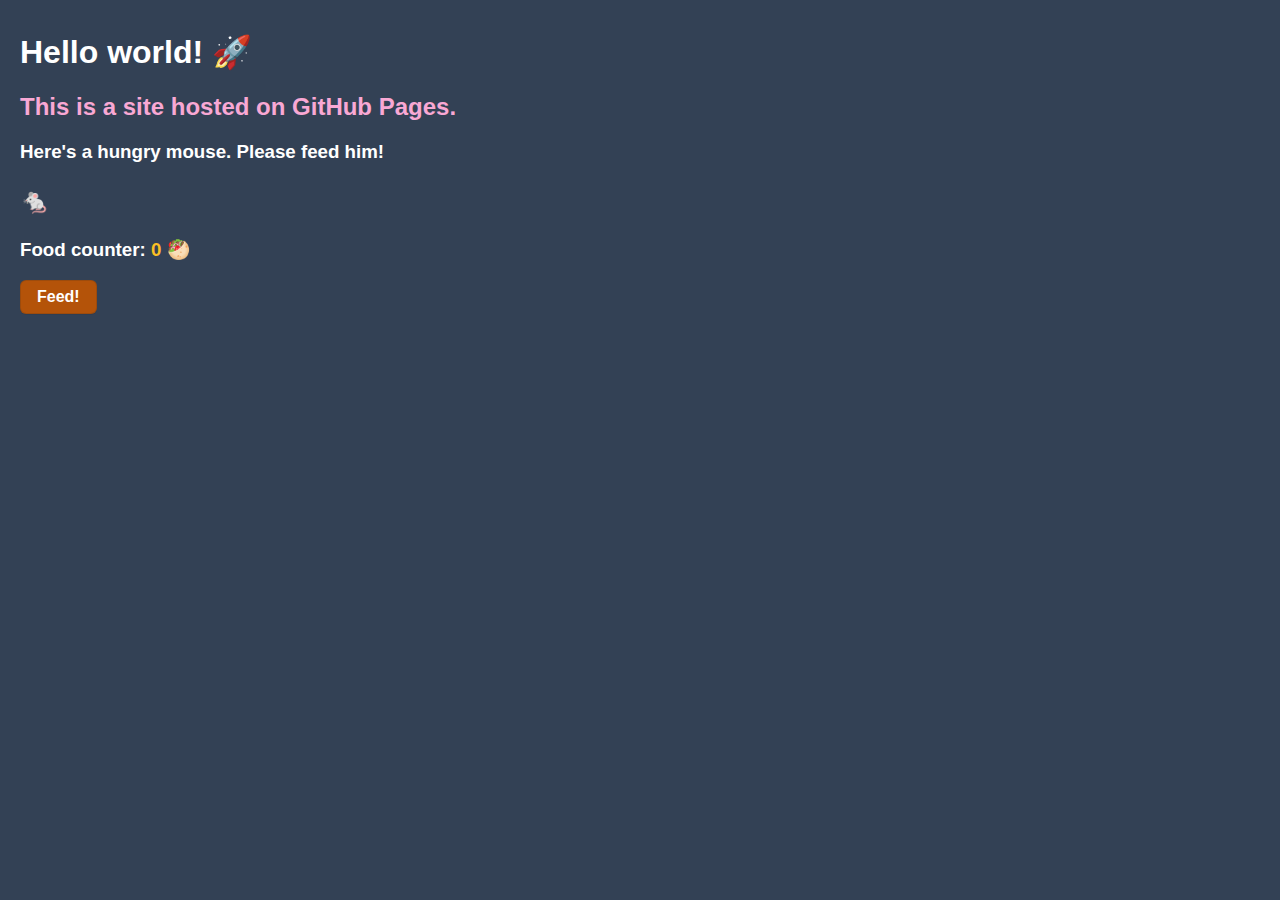
==== index.html @ b7b3318a "Updated File Upload" ====
<!DOCTYPE html>
<html lang="en">
  <head>
    <title>My NM2207 GitHub Portfolio</title>
    <script src="scripts/counter.js"></script>
    <link rel="stylesheet" href="styles/styles.css" />
  </head>
  <body>
    <h1>Hello world! 🚀</h1>
    <h2>This is a site hosted on GitHub Pages.</h2>
    <h3>Here's a hungry mouse. Please feed him!</h3>
    <h3 class="mouse">🐁</h3>
    <h3>Food counter: <span class="counter">0</span> 🥙</h3>
    <button>Feed!</button>
  </body>
</html>
---- styles/styles.css ----
body {
  background-color: #334155;
  font-family: -apple-system, BlinkMacSystemFont, Segoe UI, Roboto, Oxygen,
    Ubuntu, Cantarell, Fira Sans, Droid Sans, Helvetica Neue, sans-serif;
  color: white;
  padding-left: 12px;
  padding-top: 4px;
}

.mouse {
  font-size: 24px;
}

.counter {
  color: #fbbf24;
}

h2 {
  color: #f9a8d4;
}

/* CSS */
button {
  appearance: none;
  background-color: #b45309;
  border: 1px solid rgba(27, 31, 35, 0.15);
  border-radius: 6px;
  box-shadow: rgba(27, 31, 35, 0.1) 0 1px 0;
  box-sizing: border-box;
  color: #fff;
  cursor: pointer;
  display: inline-block;
  font-size: 16px;
  font-weight: 600;
  line-height: 20px;
  padding: 6px 16px;
  position: relative;
  text-align: center;
}

button:hover {
  background-color: #92400e;
}
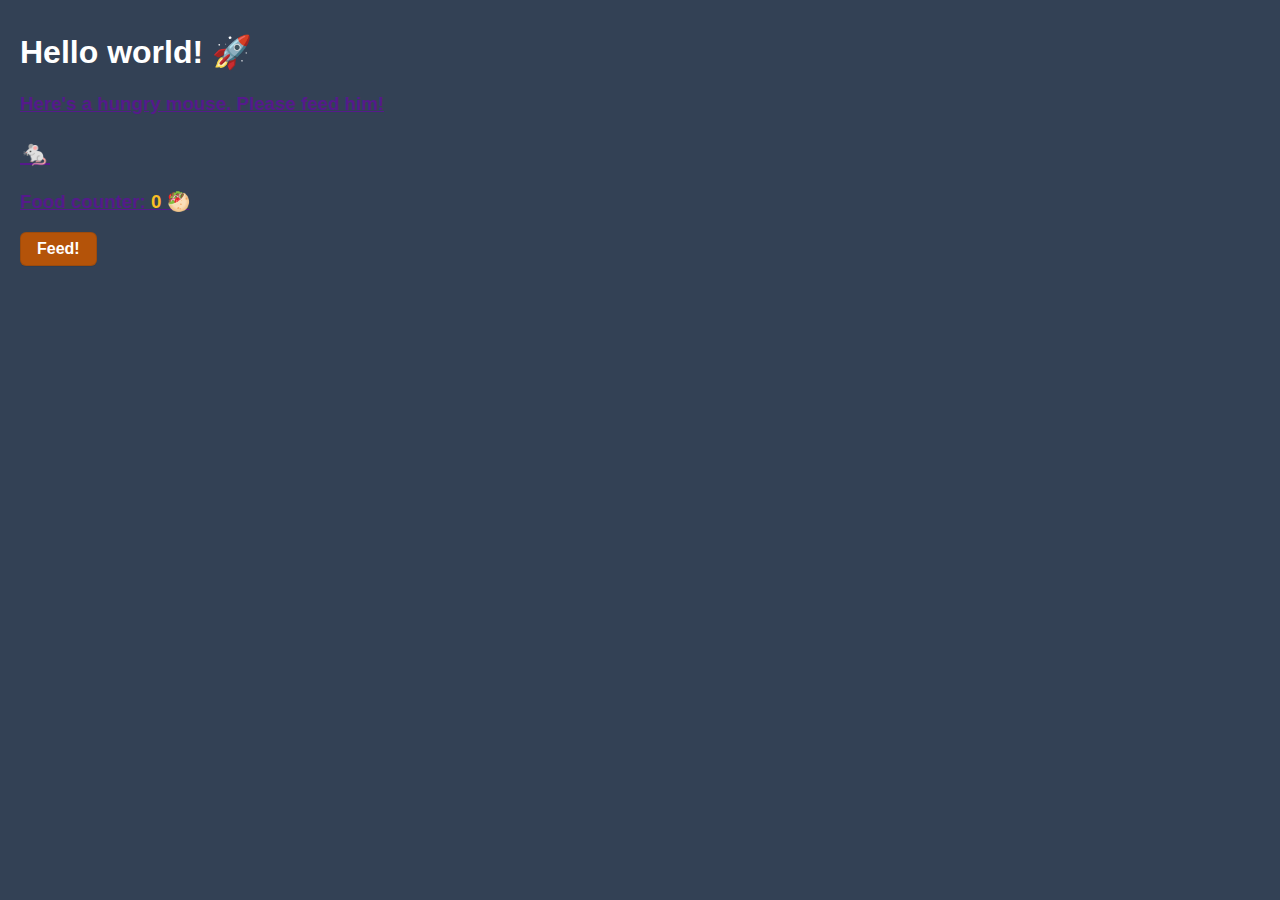
==== commit 665d4e70: "Update index.html" ====
--- a/index.html
+++ b/index.html
@@ -7,7 +7,7 @@
   </head>
   <body>
     <h1>Hello world! 🚀</h1>
-    <h2>This is a site hosted on GitHub Pages.</h2>
+    <a href = ><This is the link to my NM2207 Final Project</a>
     <h3>Here's a hungry mouse. Please feed him!</h3>
     <h3 class="mouse">🐁</h3>
     <h3>Food counter: <span class="counter">0</span> 🥙</h3>
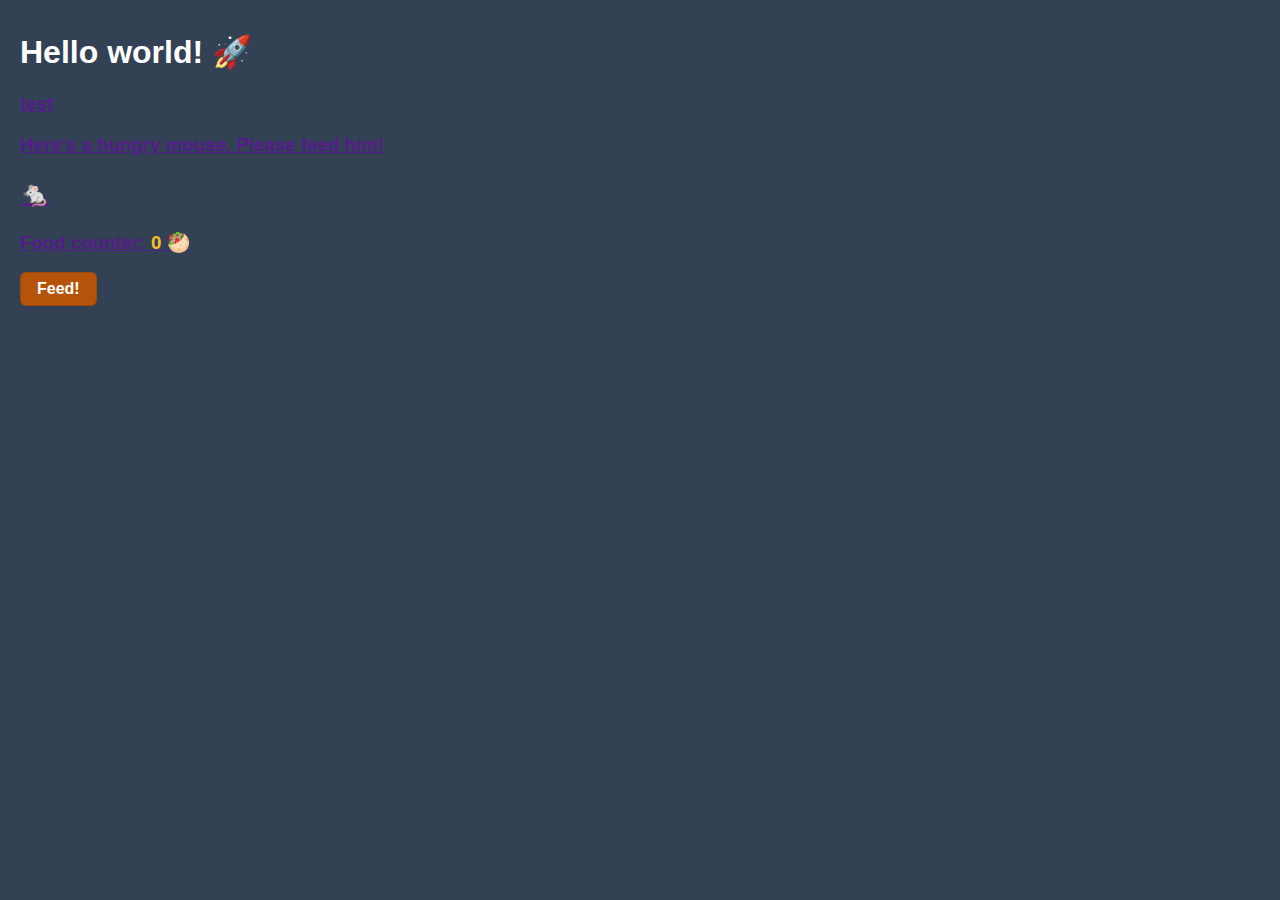
==== commit df1ca2bf: "Update index.html" ====
--- a/index.html
+++ b/index.html
@@ -8,6 +8,7 @@
   <body>
     <h1>Hello world! 🚀</h1>
     <a href = ><This is the link to my NM2207 Final Project</a>
+    <h3> test <h3>
     <h3>Here's a hungry mouse. Please feed him!</h3>
     <h3 class="mouse">🐁</h3>
     <h3>Food counter: <span class="counter">0</span> 🥙</h3>
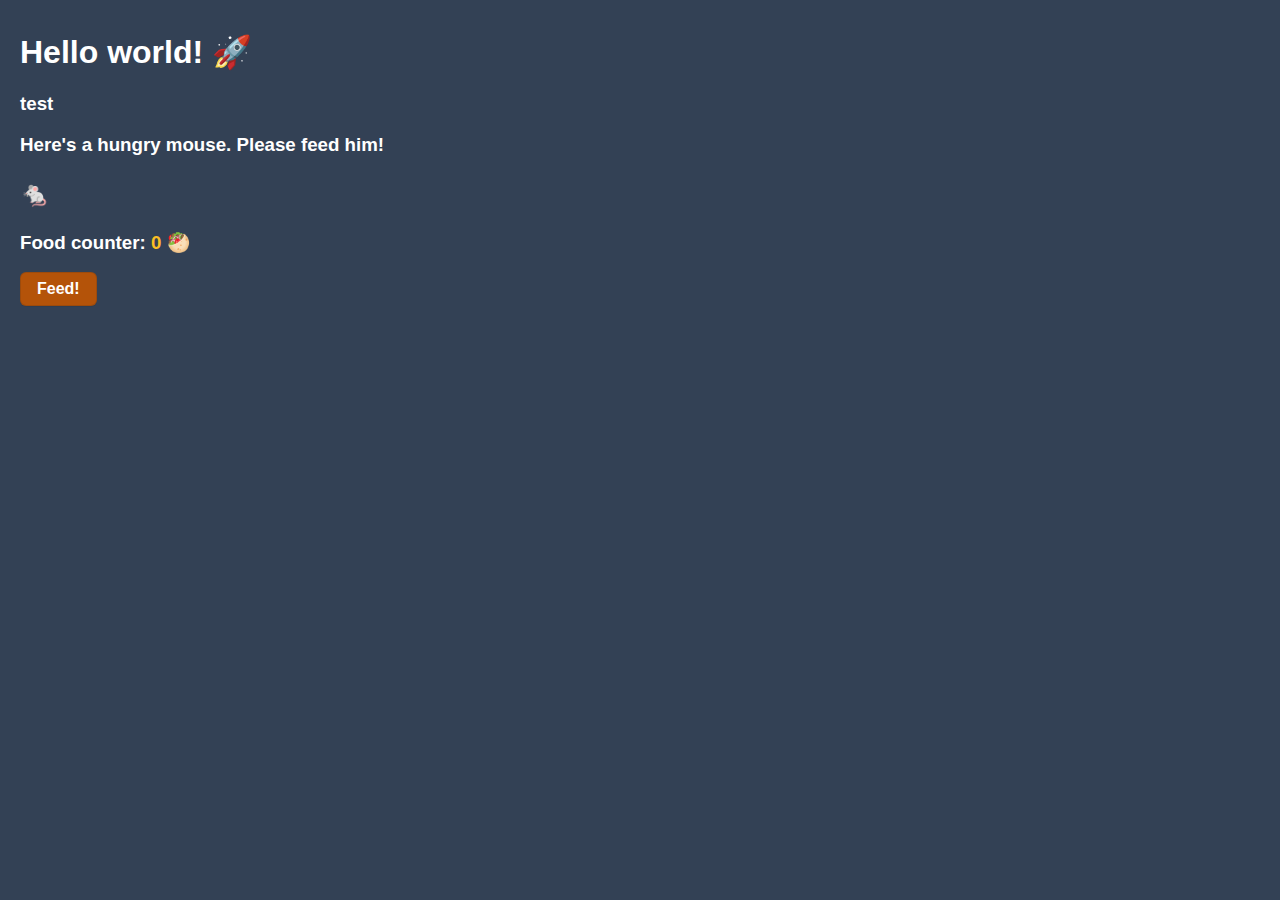
==== commit 9e6ed2a5: "Update index.html" ====
--- a/index.html
+++ b/index.html
@@ -7,7 +7,6 @@
   </head>
   <body>
     <h1>Hello world! 🚀</h1>
-    <a href = ><This is the link to my NM2207 Final Project</a>
     <h3> test <h3>
     <h3>Here's a hungry mouse. Please feed him!</h3>
     <h3 class="mouse">🐁</h3>
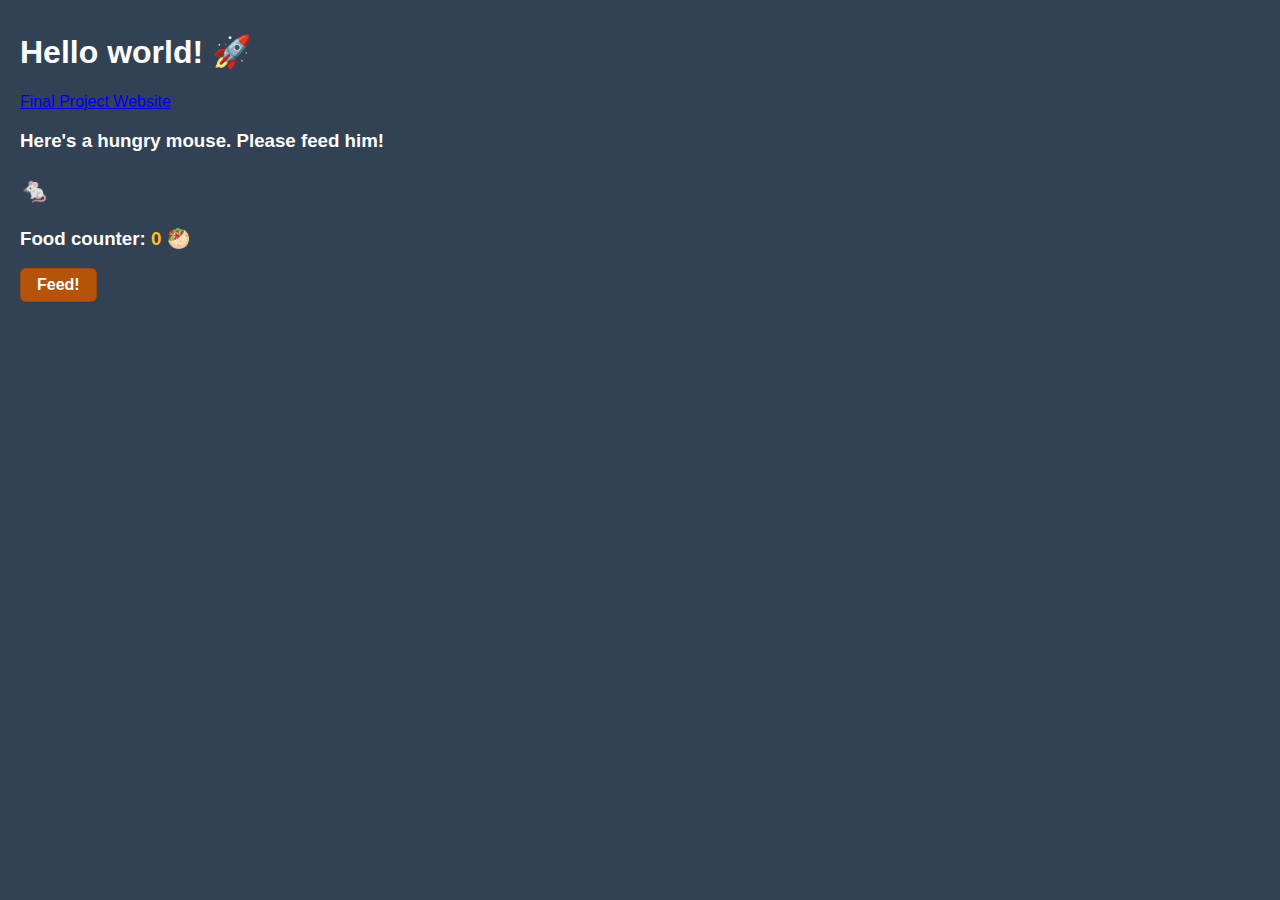
==== commit fcb7c143: "Update index.html" ====
--- a/index.html
+++ b/index.html
@@ -7,7 +7,7 @@
   </head>
   <body>
     <h1>Hello world! 🚀</h1>
-    <h3> test <h3>
+    <a href ="NMProject/index.html"> Final Project Website </a>
     <h3>Here's a hungry mouse. Please feed him!</h3>
     <h3 class="mouse">🐁</h3>
     <h3>Food counter: <span class="counter">0</span> 🥙</h3>
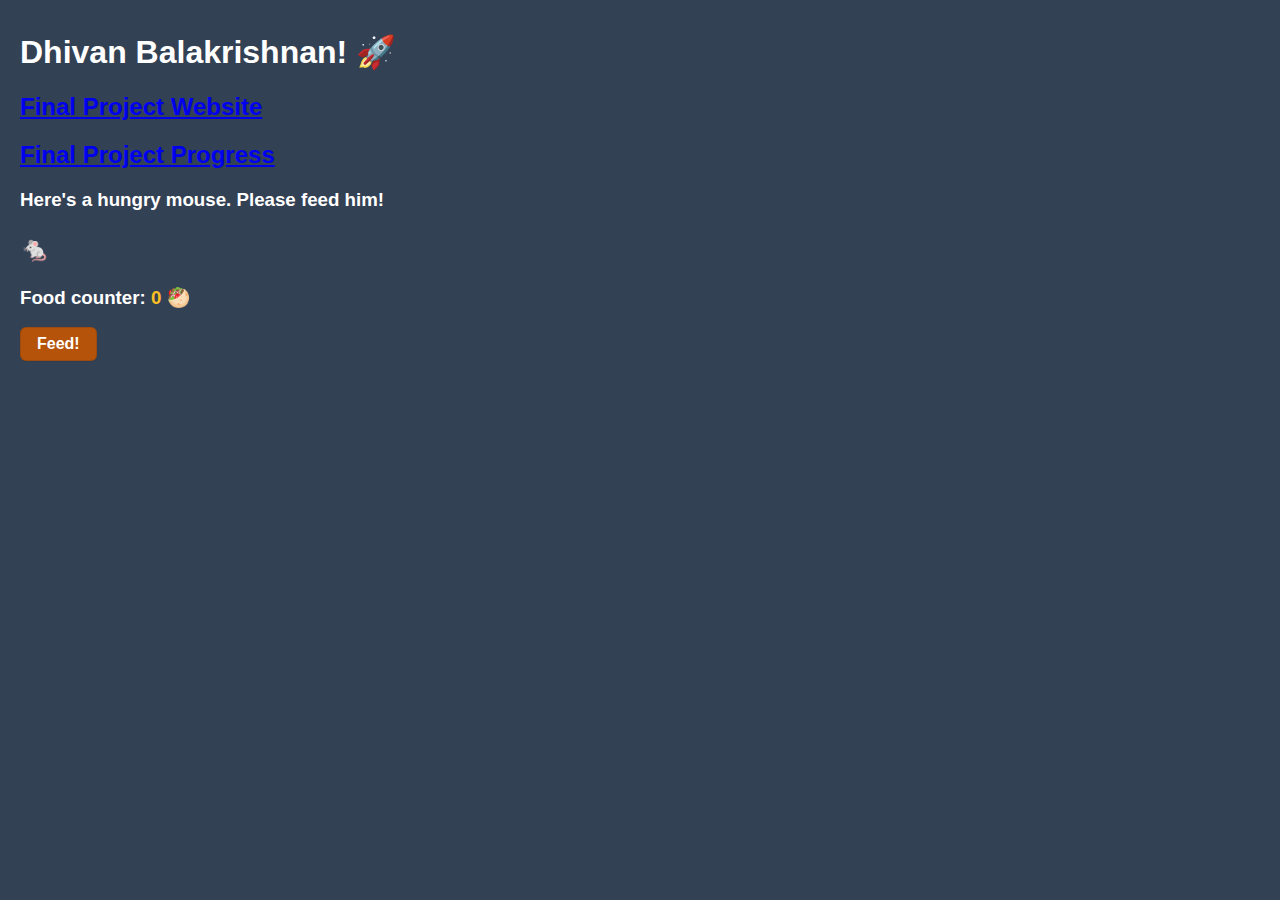
==== commit 4de92f84: "Update index.html" ====
--- a/index.html
+++ b/index.html
@@ -6,8 +6,9 @@
     <link rel="stylesheet" href="styles/styles.css" />
   </head>
   <body>
-    <h1>Hello world! 🚀</h1>
-    <a href ="NMProject/index.html"> Final Project Website </a>
+    <h1> Dhivan Balakrishnan! 🚀</h1>
+    <h2> <a href ="NMProject/index.html"> Final Project Website </a> </h2>
+    <h2> <a href ="NMProject/NM2207 - Final Project Proposal .pdf"> Final Project Progress </a> </h2>
     <h3>Here's a hungry mouse. Please feed him!</h3>
     <h3 class="mouse">🐁</h3>
     <h3>Food counter: <span class="counter">0</span> 🥙</h3>
